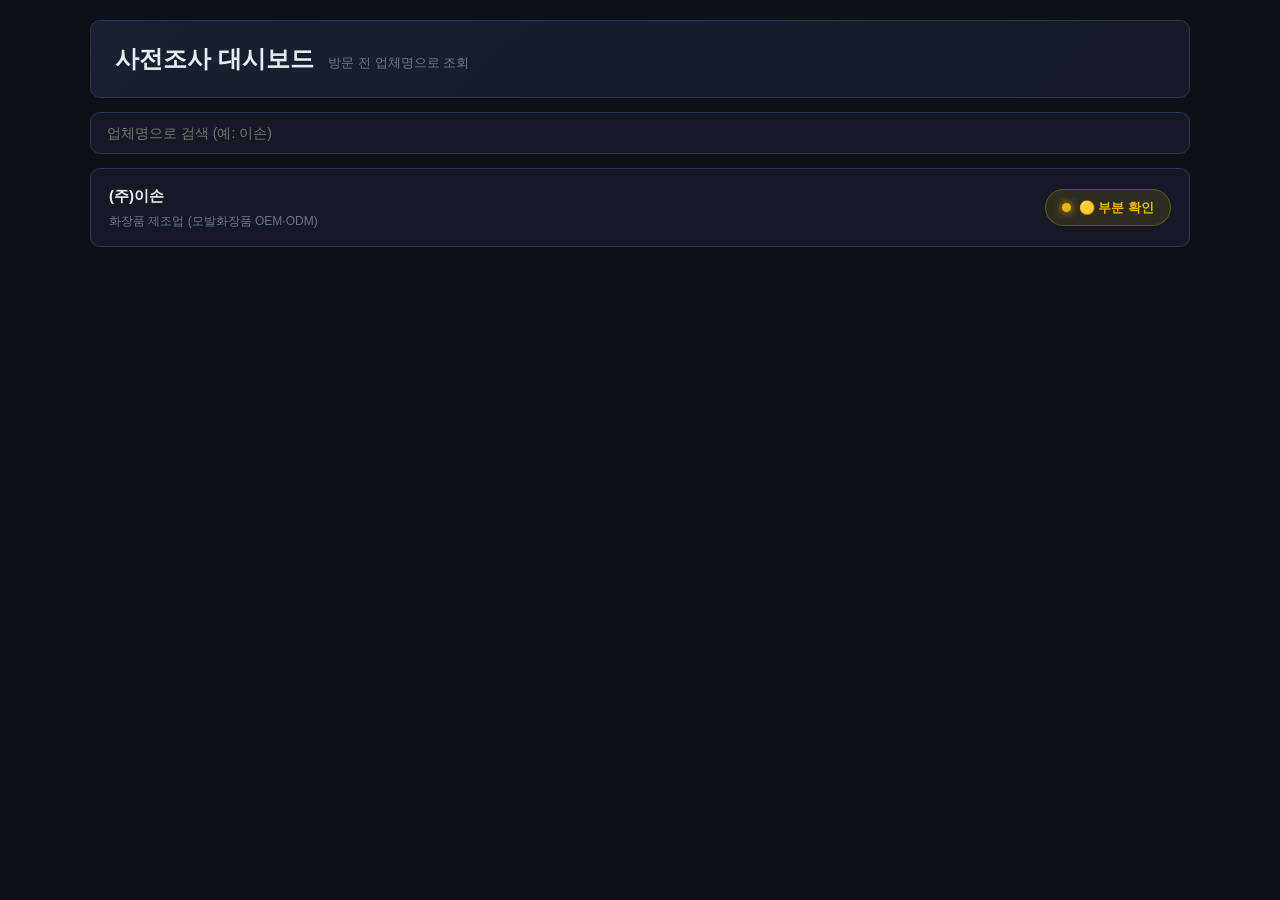
==== index.html @ 8508105b "dashboard.html을 index.html로 변경해 GitHub Pages 루트에서 바로 서빙되도록 수정 Pages는 main 브랜치 루트의 index.html을 찾는데 da" ====
<!DOCTYPE html>
<html lang="ko">
<head>
<meta charset="UTF-8">
<meta name="viewport" content="width=device-width,initial-scale=1">
<title>사전조사 대시보드 — 신규 화장품 제조업체</title>
<link rel="stylesheet" href="assets/dashboard.css">
</head>
<body>
<div class="wrap" id="app"></div>

<!-- 근거자료 모달 -->
<div class="modal-bg" id="modal" onclick="if(event.target===this)closeEv()">
  <div class="modal">
    <div class="modal-h">
      <h3 id="modal-title">출처</h3>
      <button class="modal-close" onclick="closeEv()">✕</button>
    </div>
    <div id="modal-body"></div>
  </div>
</div>

<script src="data/categories.js"></script>
<script src="data/registry.js"></script>
<script src="data/companies/manifest.js"></script>
<script src="assets/dashboard.js"></script>
<script>loadCompanies().then(init);</script>
</body>
</html>
---- assets/dashboard.css ----
:root{
  --bg:#0d1017;--s1:#141925;--s2:#1a2030;--s3:#222a3d;--bd:#2c3550;
  --txt:#e8ecf4;--txt2:#aab3c5;--txt3:#6b7689;
  --cyn:#22b8cf;--grn:#22c55e;--yel:#eab308;--red:#ef4444;--vio:#8b5cf6;--org:#f97316;
  --r:10px;--mono:'JetBrains Mono','Courier New',monospace;
}
*{box-sizing:border-box;margin:0;padding:0}
body{background:var(--bg);color:var(--txt);
     font-family:'Pretendard',-apple-system,sans-serif;padding:20px;font-size:14px;line-height:1.5}
.wrap{max-width:1100px;margin:0 auto}
a{color:inherit}

/* 검색/목록 페이지 */
.search-box{display:flex;gap:10px;margin-bottom:14px}
.search-box input{flex:1;background:var(--s1);border:1px solid var(--bd);border-radius:var(--r);
  padding:12px 16px;color:var(--txt);font-size:14px}
.search-box input:focus{outline:none;border-color:var(--cyn)}
.company-list{display:flex;flex-direction:column;gap:10px}
.company-card{background:var(--s1);border:1px solid var(--bd);border-radius:var(--r);
  padding:16px 18px;cursor:pointer;transition:.15s;display:flex;justify-content:space-between;align-items:center}
.company-card:hover{border-color:var(--cyn)}
.company-card h3{font-size:15px;font-weight:700}
.company-card .sub{font-size:12px;color:var(--txt3);margin-top:4px}
.empty-state{color:var(--txt3);font-size:13px;padding:20px;text-align:center}
.back-link{display:inline-block;margin-bottom:14px;color:var(--txt3);font-size:12px;text-decoration:none;cursor:pointer}
.back-link:hover{color:var(--cyn)}

/* 동명회사 경고 배너 */
.warn-banner{background:rgba(239,68,68,.1);border:1px solid rgba(239,68,68,.4);
             border-radius:var(--r);padding:12px 16px;margin-bottom:14px;
             display:flex;gap:10px;align-items:flex-start;font-size:12px}
.warn-banner .ic{font-size:18px;flex-shrink:0}
.warn-banner b{color:var(--red)}

.hdr{background:linear-gradient(135deg,var(--s2),var(--s1));
     border:1px solid var(--bd);border-radius:var(--r);padding:20px 24px;margin-bottom:14px}
.hdr-top{display:flex;justify-content:space-between;align-items:flex-start;flex-wrap:wrap;gap:12px}
.hdr h1{font-size:24px;font-weight:700}
.hdr h1 small{font-size:13px;color:var(--txt3);font-weight:400;margin-left:8px}
.hdr-meta{display:flex;gap:16px;flex-wrap:wrap;margin-top:10px;font-size:12px;color:var(--txt2)}
.hdr-meta b{color:var(--txt);font-weight:600}

.signal{display:inline-flex;align-items:center;gap:8px;padding:8px 16px;
        border-radius:30px;font-size:13px;font-weight:700}
.signal-gray{background:rgba(107,118,137,.12);color:var(--txt3);border:1px solid rgba(107,118,137,.3)}
.signal-green{background:rgba(34,197,94,.12);color:var(--grn);border:1px solid rgba(34,197,94,.3)}
.signal-yellow{background:rgba(234,179,8,.12);color:var(--yel);border:1px solid rgba(234,179,8,.3)}
.signal-red{background:rgba(239,68,68,.12);color:var(--red);border:1px solid rgba(239,68,68,.3)}
.signal-dot{width:9px;height:9px;border-radius:50%;background:currentColor;box-shadow:0 0 8px currentColor}

.grid{display:grid;grid-template-columns:1.4fr 1fr;gap:14px}
@media(max-width:820px){.grid{grid-template-columns:1fr}}

.card{background:var(--s1);border:1px solid var(--bd);border-radius:var(--r);padding:18px;margin-bottom:14px}
.card-h{display:flex;align-items:center;gap:8px;margin-bottom:14px;padding-bottom:10px;border-bottom:1px solid var(--bd)}
.card-h .ic{width:26px;height:26px;border-radius:7px;display:flex;align-items:center;justify-content:center;font-size:14px}
.card-h h2{font-size:14px;font-weight:700;flex:1}
.priority{font-size:9px;padding:2px 7px;border-radius:4px;font-weight:700}
.p1{background:rgba(239,68,68,.15);color:var(--red)}
.p2{background:rgba(234,179,8,.15);color:var(--yel)}
.p3{background:rgba(34,184,207,.15);color:var(--cyn)}

/* 출처 버튼 */
.src-btn{font-size:9px;padding:2px 8px;border-radius:4px;background:var(--s3);
         color:var(--txt3);font-family:var(--mono);border:1px solid var(--bd);
         cursor:pointer;transition:.15s;margin-left:6px}
.src-btn:hover{background:var(--cyn);color:#fff;border-color:var(--cyn)}

.row{display:flex;justify-content:space-between;padding:7px 0;
     border-bottom:1px solid rgba(44,53,80,.4);font-size:13px;align-items:center}
.row:last-child{border-bottom:none}
.row .k{color:var(--txt3)}
.row .v{font-weight:600;text-align:right}

.badges{display:flex;flex-wrap:wrap;gap:6px;margin-top:8px}
.tag{padding:3px 11px;border-radius:20px;font-size:11px;font-weight:600}
.t-cert{background:rgba(34,184,207,.14);color:var(--cyn);border:1px solid rgba(34,184,207,.3)}
.t-form{background:rgba(34,197,94,.12);color:var(--grn);border:1px solid rgba(34,197,94,.25)}
.t-tech{background:rgba(139,92,246,.13);color:#a78bfa;border:1px solid rgba(139,92,246,.25)}

.news{display:flex;gap:10px;padding:9px 0;border-bottom:1px solid rgba(44,53,80,.4)}
.news:last-child{border-bottom:none}
.news-dot{width:7px;height:7px;border-radius:50%;margin-top:6px;flex-shrink:0}
.news-title{font-size:12px;font-weight:600;line-height:1.4}
.news-date{font-size:10px;color:var(--txt3);margin-top:2px}

.nice-slot{background:rgba(249,115,22,.05);border:1.5px dashed rgba(249,115,22,.4);
           border-radius:8px;padding:14px;margin-top:10px}
.nice-btn{display:inline-flex;align-items:center;gap:6px;padding:9px 16px;
          background:var(--org);color:#fff;border:none;border-radius:7px;
          font-size:12px;font-weight:700;cursor:pointer;text-decoration:none}

/* 방문 체크리스트 */
.checklist{display:flex;flex-direction:column;gap:8px}
.checklist label{display:flex;gap:10px;align-items:flex-start;font-size:13px;color:var(--txt2);cursor:pointer}
.checklist input[type=checkbox]{margin-top:3px;accent-color:var(--cyn)}
.checklist label.checked span{color:var(--txt3);text-decoration:line-through}

/* 모달 */
.modal-bg{display:none;position:fixed;inset:0;background:rgba(0,0,0,.7);
          z-index:100;align-items:center;justify-content:center;padding:20px}
.modal-bg.on{display:flex}
.modal{background:var(--s2);border:1px solid var(--bd);border-radius:12px;
       max-width:540px;width:100%;max-height:80vh;overflow-y:auto;padding:22px}
.modal-h{display:flex;justify-content:space-between;align-items:center;margin-bottom:16px}
.modal-h h3{font-size:16px;font-weight:700}
.modal-close{background:var(--s3);border:none;color:var(--txt2);width:28px;height:28px;
             border-radius:6px;cursor:pointer;font-size:16px}
.ev{background:var(--s1);border:1px solid var(--bd);border-radius:8px;padding:12px;margin-bottom:10px}
.ev-src{display:flex;align-items:center;gap:6px;font-size:11px;font-weight:700;margin-bottom:6px}
.ev-src .dot{width:8px;height:8px;border-radius:50%}
.ev-val{font-size:13px;color:var(--txt);margin-bottom:4px}
.ev-raw{font-size:11px;color:var(--txt3);font-style:italic;
        border-left:2px solid var(--bd);padding-left:8px;margin-top:6px}
.ev-link{font-size:10px;color:var(--cyn);font-family:var(--mono);margin-top:6px;display:block;
         word-break:break-all}
.ev-conf{font-size:10px;padding:2px 8px;border-radius:10px;margin-left:auto}
.conf-high{background:rgba(34,197,94,.15);color:var(--grn)}
.conf-mid{background:rgba(234,179,8,.15);color:var(--yel)}
.conf-low{background:rgba(239,68,68,.15);color:var(--red)}

.limit{background:rgba(234,179,8,.06);border:1px solid rgba(234,179,8,.25);
       border-radius:8px;padding:12px 14px;margin-top:10px;font-size:12px;color:var(--txt2)}
.limit b{color:var(--yel)}
.foot{margin-top:16px;padding:14px;background:var(--s1);border:1px solid var(--bd);
      border-radius:var(--r);font-size:11px;color:var(--txt3);line-height:1.7}
.foot b{color:var(--txt2)}
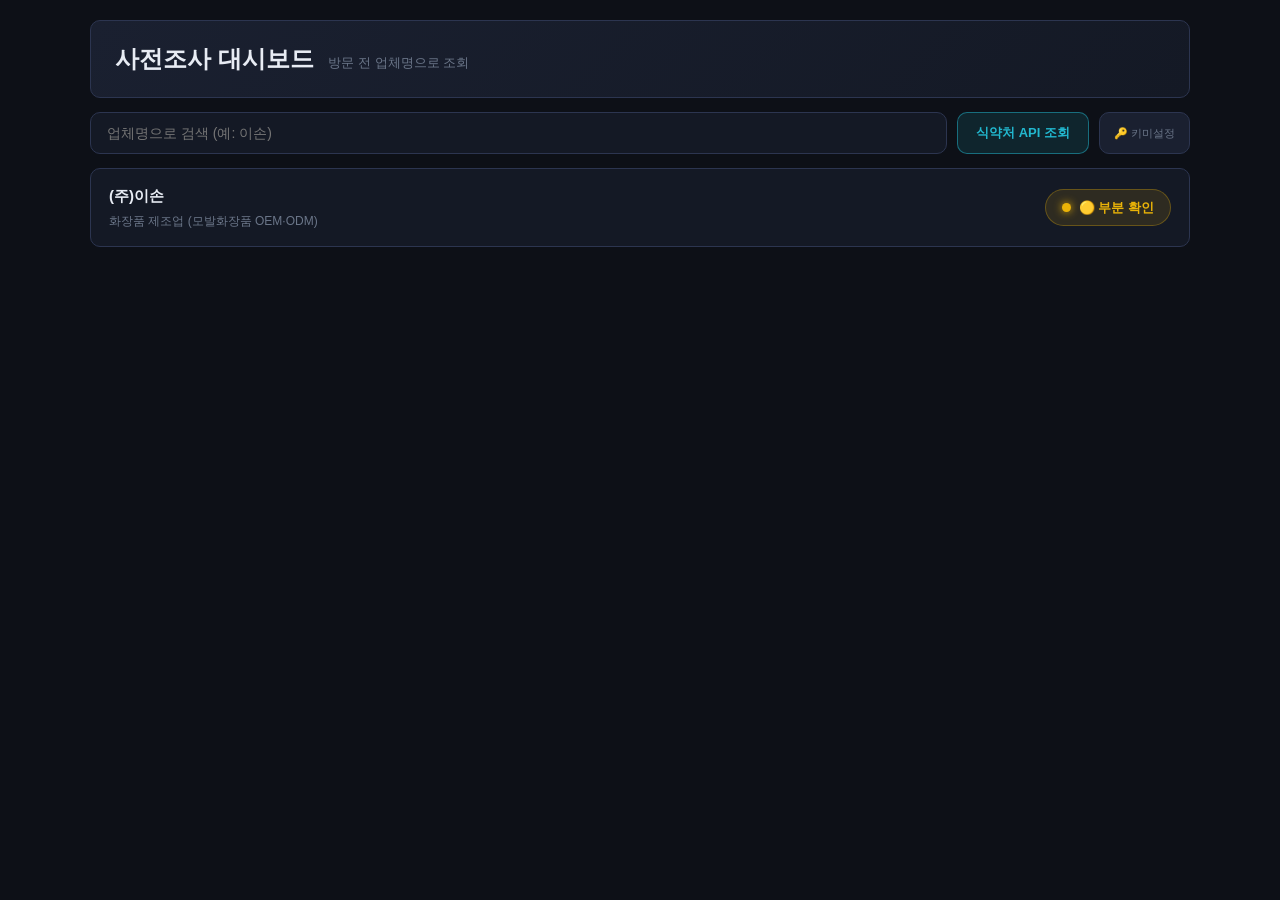
==== commit 0a4a71bc: "식약처 API 수정: 캐시버스팅·검색파라미터(entpName)·유사업체 추천" ====
--- a/index.html
+++ b/index.html
@@ -4,7 +4,7 @@
 <meta charset="UTF-8">
 <meta name="viewport" content="width=device-width,initial-scale=1">
 <title>사전조사 대시보드 — 신규 화장품 제조업체</title>
-<link rel="stylesheet" href="assets/dashboard.css">
+<link rel="stylesheet" href="assets/dashboard.css?v=5">
 </head>
 <body>
 <div class="wrap" id="app"></div>
@@ -23,7 +23,7 @@
 <script src="data/categories.js"></script>
 <script src="data/registry.js"></script>
 <script src="data/companies/manifest.js"></script>
-<script src="assets/dashboard.js"></script>
+<script src="assets/dashboard.js?v=5"></script>
 <script>loadCompanies().then(init);</script>
 </body>
 </html>
--- a/assets/dashboard.css
+++ b/assets/dashboard.css
@@ -15,6 +15,14 @@
 .search-box input{flex:1;background:var(--s1);border:1px solid var(--bd);border-radius:var(--r);
   padding:12px 16px;color:var(--txt);font-size:14px}
 .search-box input:focus{outline:none;border-color:var(--cyn)}
+.key-btn{background:var(--s2);border:1px solid var(--bd);border-radius:var(--r);
+  padding:0 14px;color:var(--txt3);font-size:11px;cursor:pointer;white-space:nowrap;transition:.15s}
+.key-btn:hover{border-color:var(--cyn);color:var(--cyn)}
+.api-search-btn{background:rgba(34,184,207,.12);border:1px solid rgba(34,184,207,.5);border-radius:var(--r);
+  padding:0 18px;color:var(--cyn);font-size:13px;font-weight:700;cursor:pointer;white-space:nowrap;transition:.15s}
+.api-search-btn:hover{background:var(--cyn);color:#000}
+.api-search-btn:disabled{opacity:.5;cursor:default}
+.mfds-btn{background:rgba(34,184,207,.08);border-color:rgba(34,184,207,.4);color:var(--cyn)}
 .company-list{display:flex;flex-direction:column;gap:10px}
 .company-card{background:var(--s1);border:1px solid var(--bd);border-radius:var(--r);
   padding:16px 18px;cursor:pointer;transition:.15s;display:flex;justify-content:space-between;align-items:center}
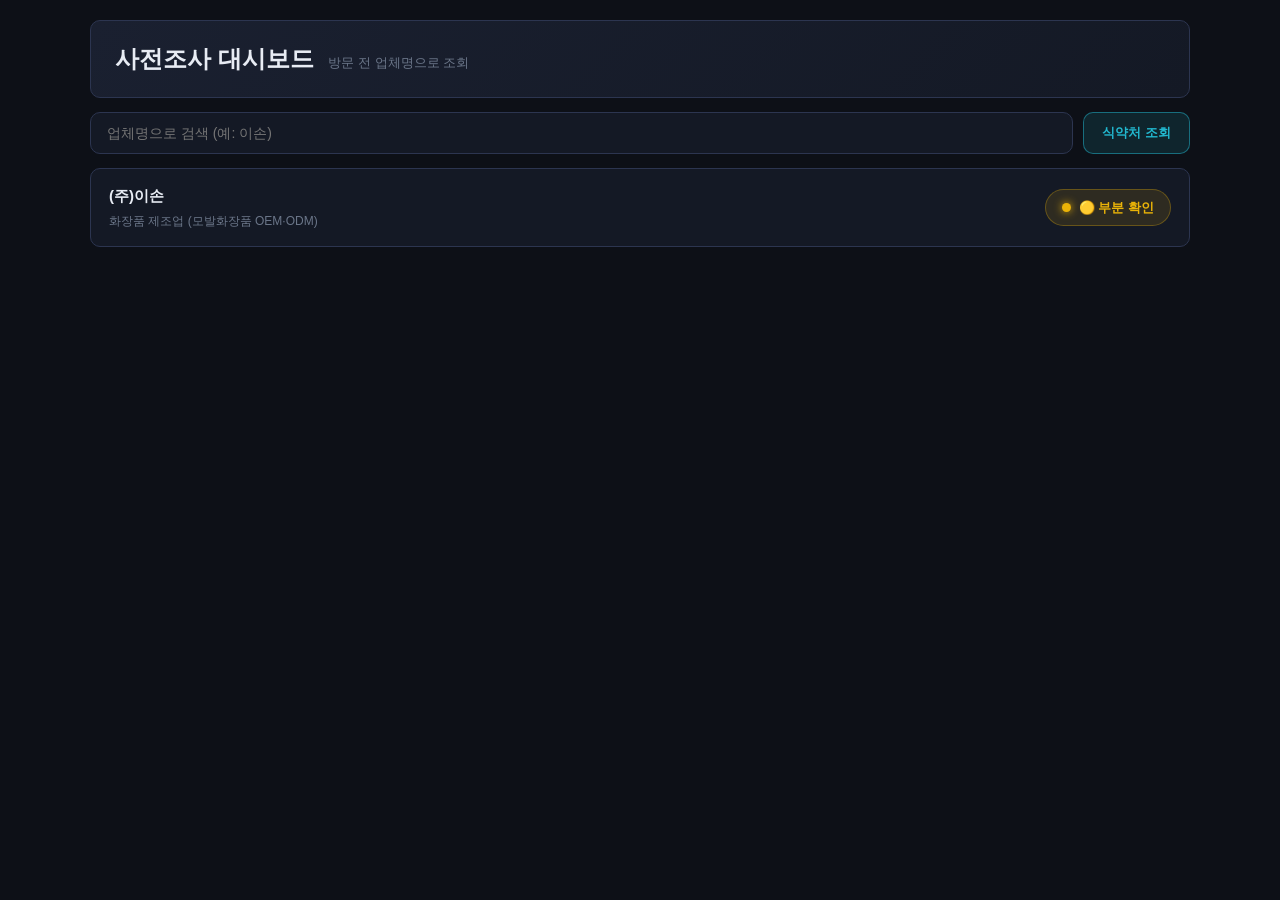
==== commit 2c6deacc: "식약처 조회 구조 전면 수정: 정적 JSON 인덱스 기반 클라이언트 검색 - API는 업체명 필터를 지원하지 않는 전체 목록 반환 방식임을 확인 - tools/build-mfds-" ====
--- a/index.html
+++ b/index.html
@@ -4,7 +4,7 @@
 <meta charset="UTF-8">
 <meta name="viewport" content="width=device-width,initial-scale=1">
 <title>사전조사 대시보드 — 신규 화장품 제조업체</title>
-<link rel="stylesheet" href="assets/dashboard.css?v=5">
+<link rel="stylesheet" href="assets/dashboard.css?v=6">
 </head>
 <body>
 <div class="wrap" id="app"></div>
@@ -23,7 +23,7 @@
 <script src="data/categories.js"></script>
 <script src="data/registry.js"></script>
 <script src="data/companies/manifest.js"></script>
-<script src="assets/dashboard.js?v=5"></script>
+<script src="assets/dashboard.js?v=6"></script>
 <script>loadCompanies().then(init);</script>
 </body>
 </html>
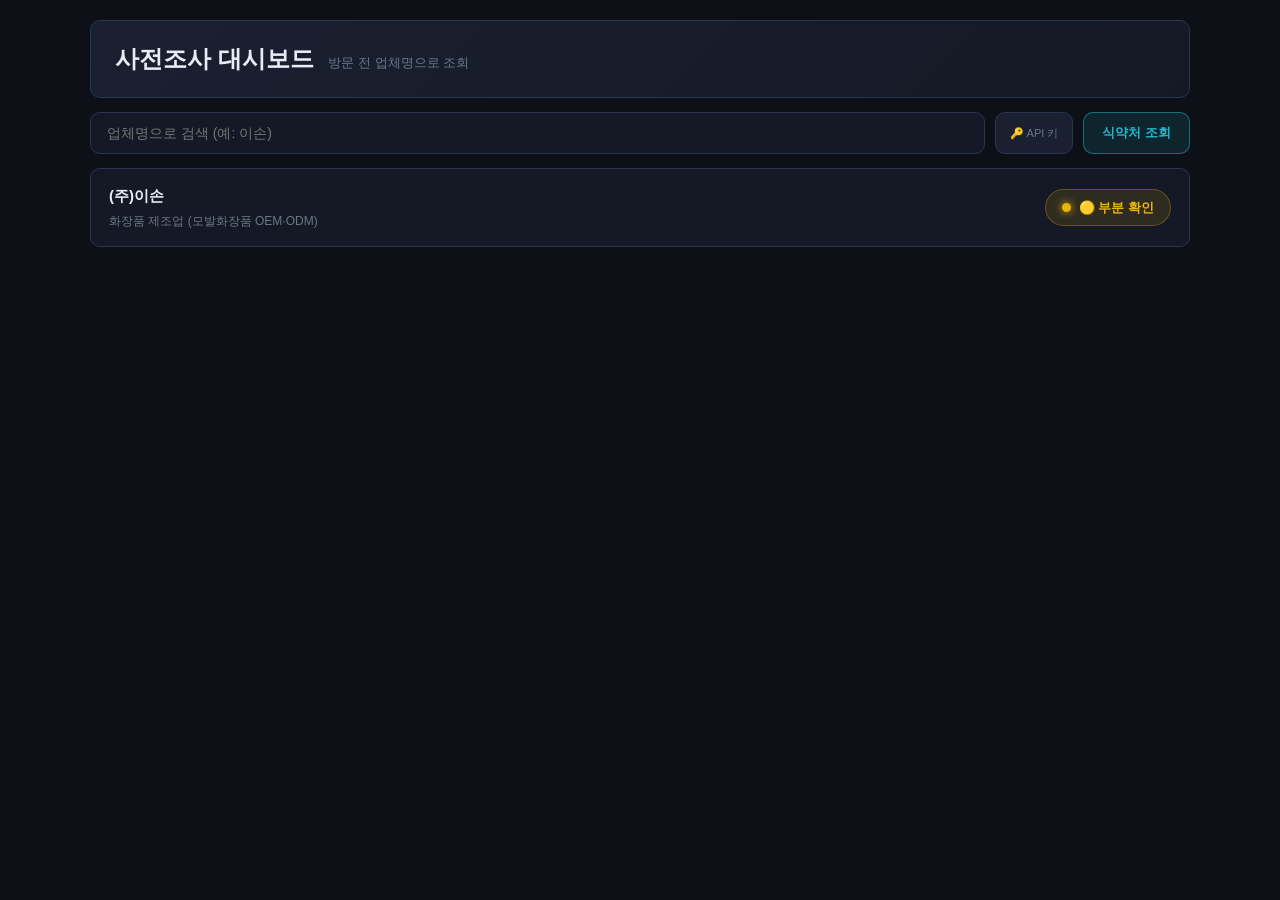
==== commit 059111e5: "식약처 API 실시간 조회로 전환: 전체 페이지 수집 + 클라이언트 필터링 + 홈페이지 Google 검색 링크 - 정적 mfds-index.json 방식 제거, 브라우저에서 API" ====
--- a/index.html
+++ b/index.html
@@ -4,7 +4,7 @@
 <meta charset="UTF-8">
 <meta name="viewport" content="width=device-width,initial-scale=1">
 <title>사전조사 대시보드 — 신규 화장품 제조업체</title>
-<link rel="stylesheet" href="assets/dashboard.css?v=6">
+<link rel="stylesheet" href="assets/dashboard.css?v=7">
 </head>
 <body>
 <div class="wrap" id="app"></div>
@@ -23,7 +23,7 @@
 <script src="data/categories.js"></script>
 <script src="data/registry.js"></script>
 <script src="data/companies/manifest.js"></script>
-<script src="assets/dashboard.js?v=6"></script>
+<script src="assets/dashboard.js?v=7"></script>
 <script>loadCompanies().then(init);</script>
 </body>
 </html>
